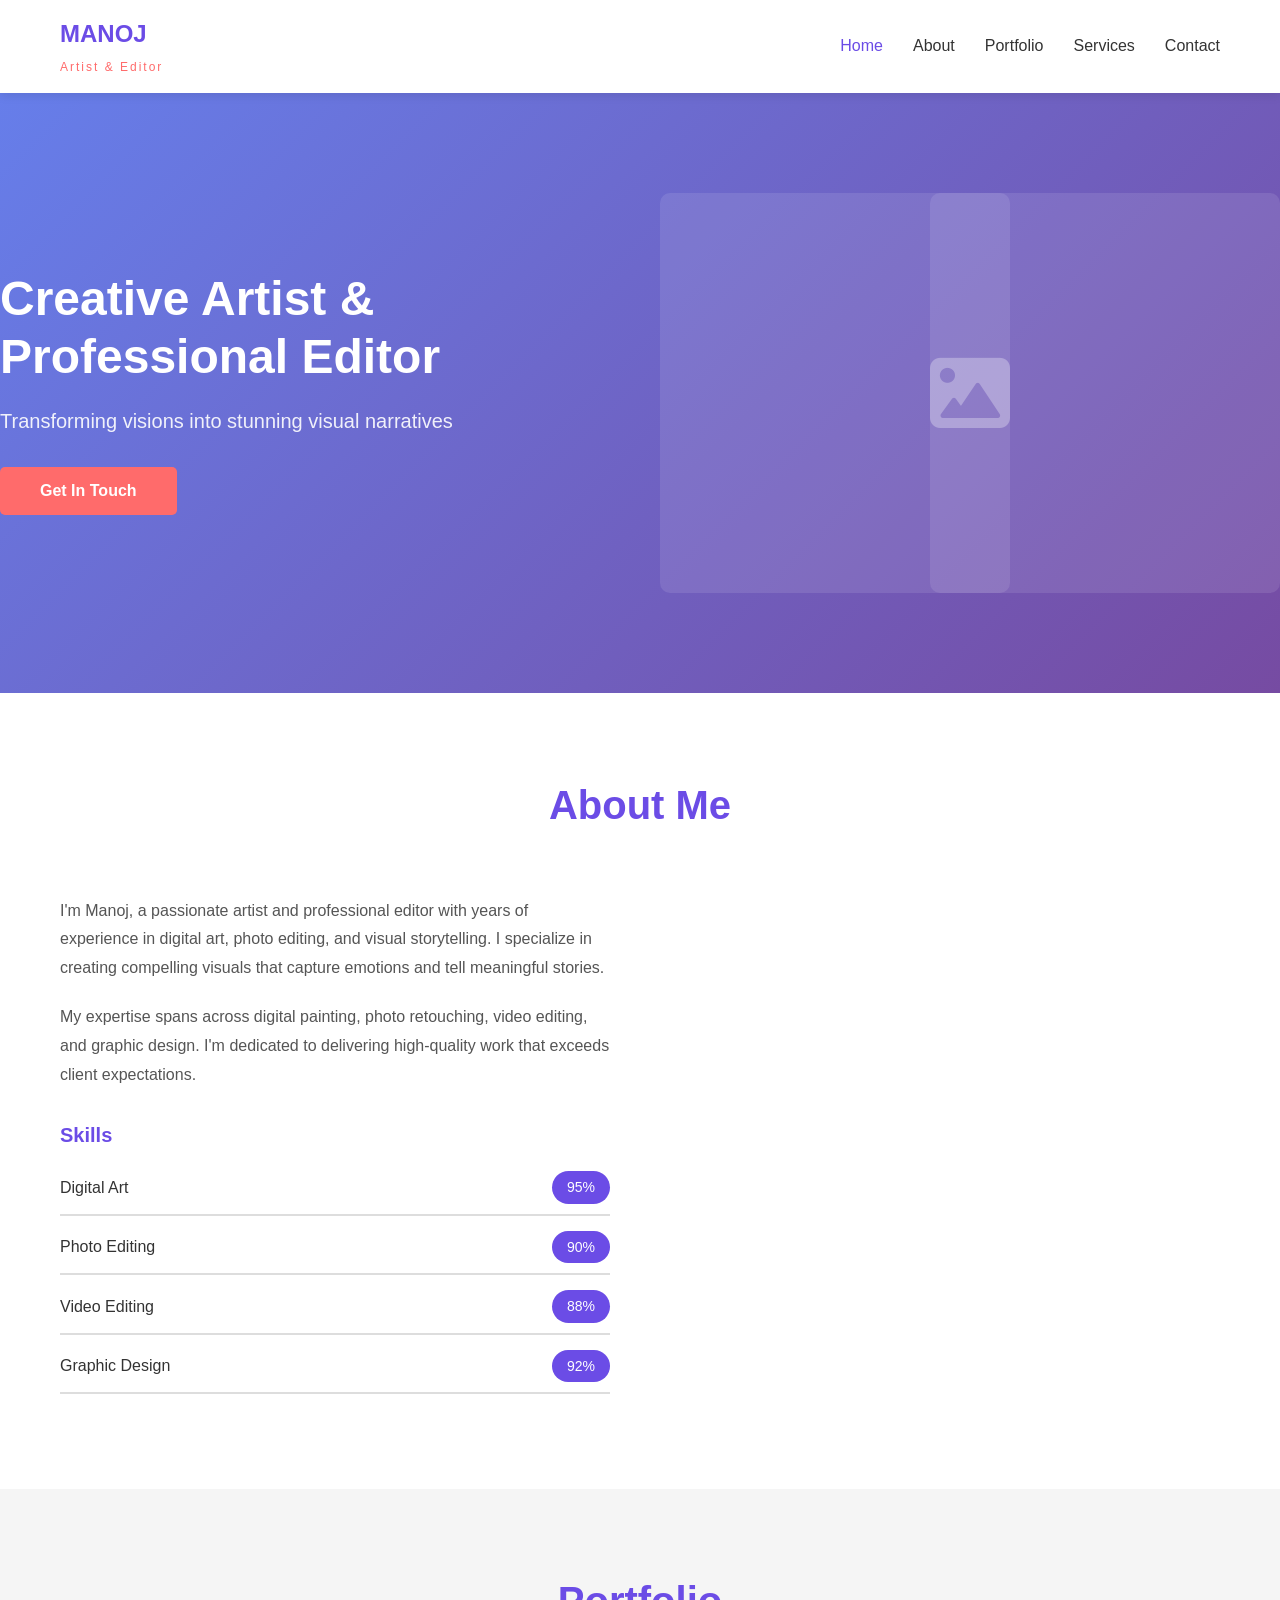
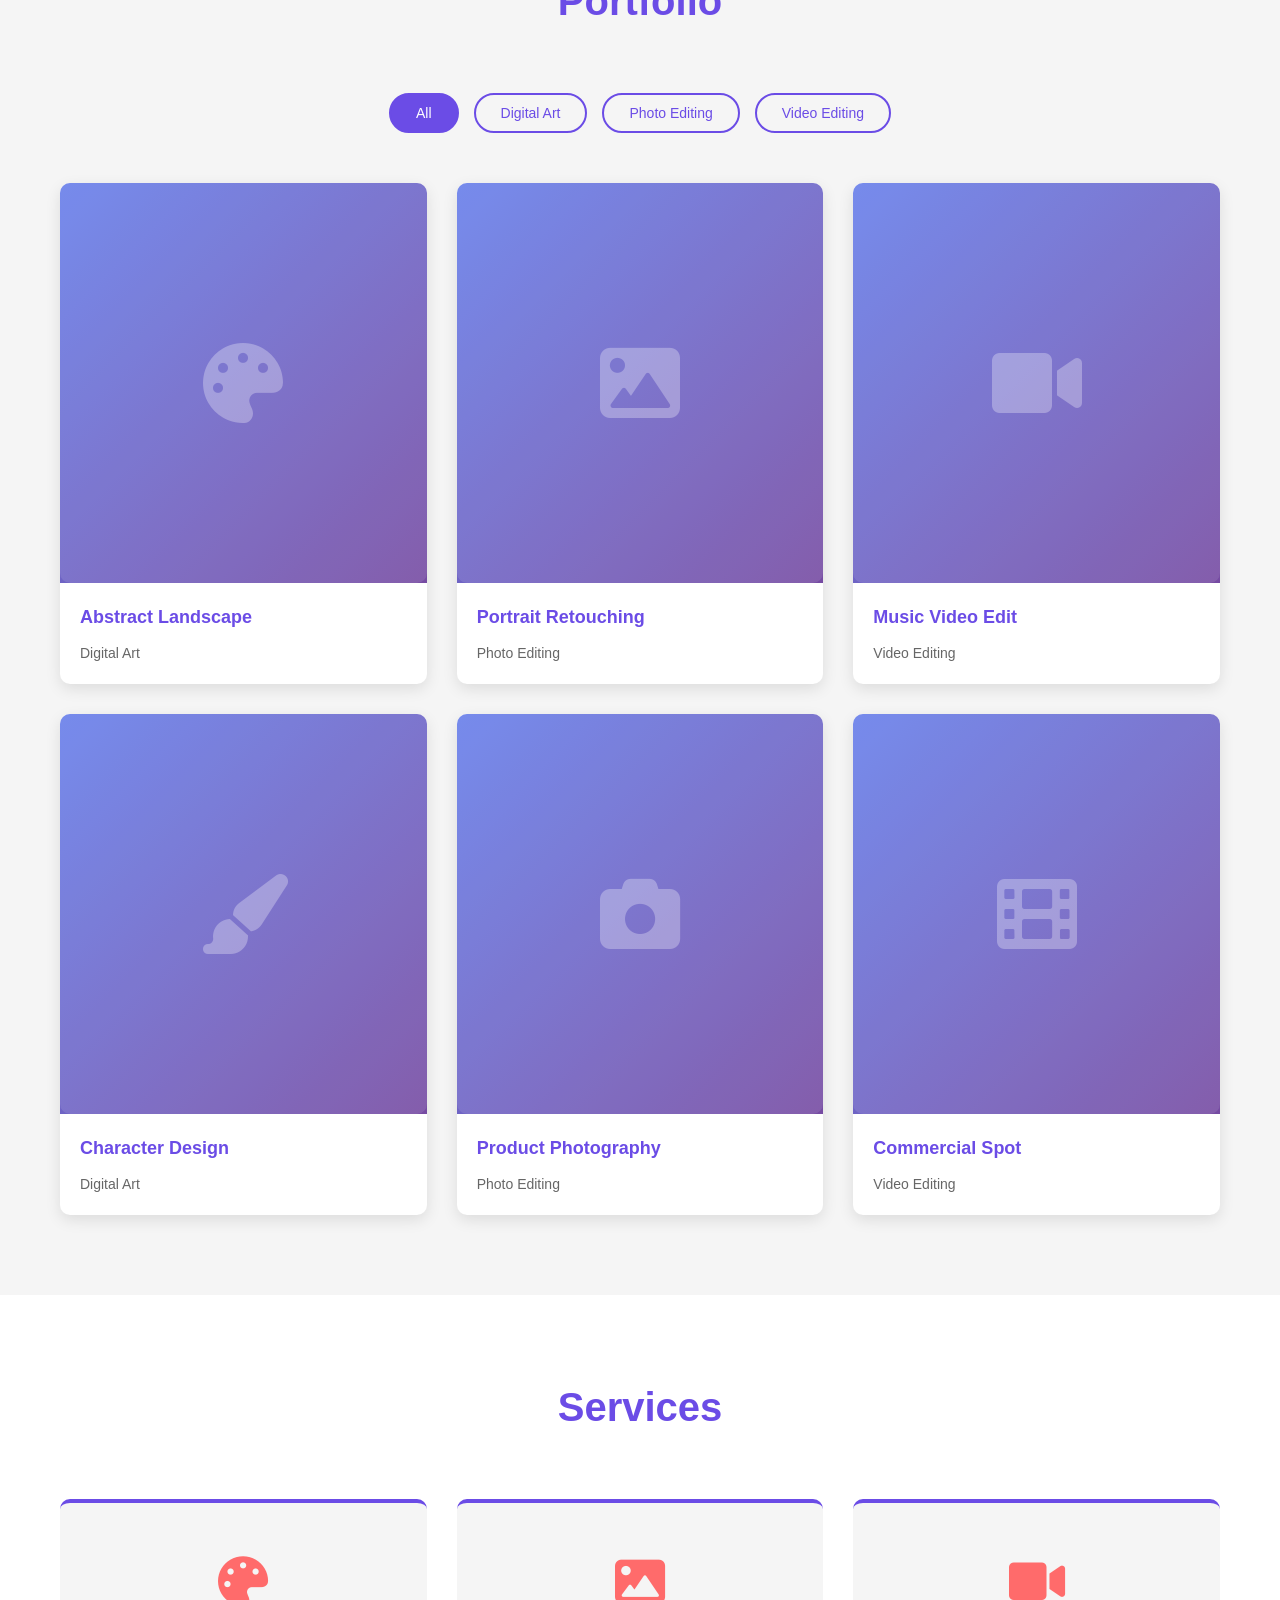
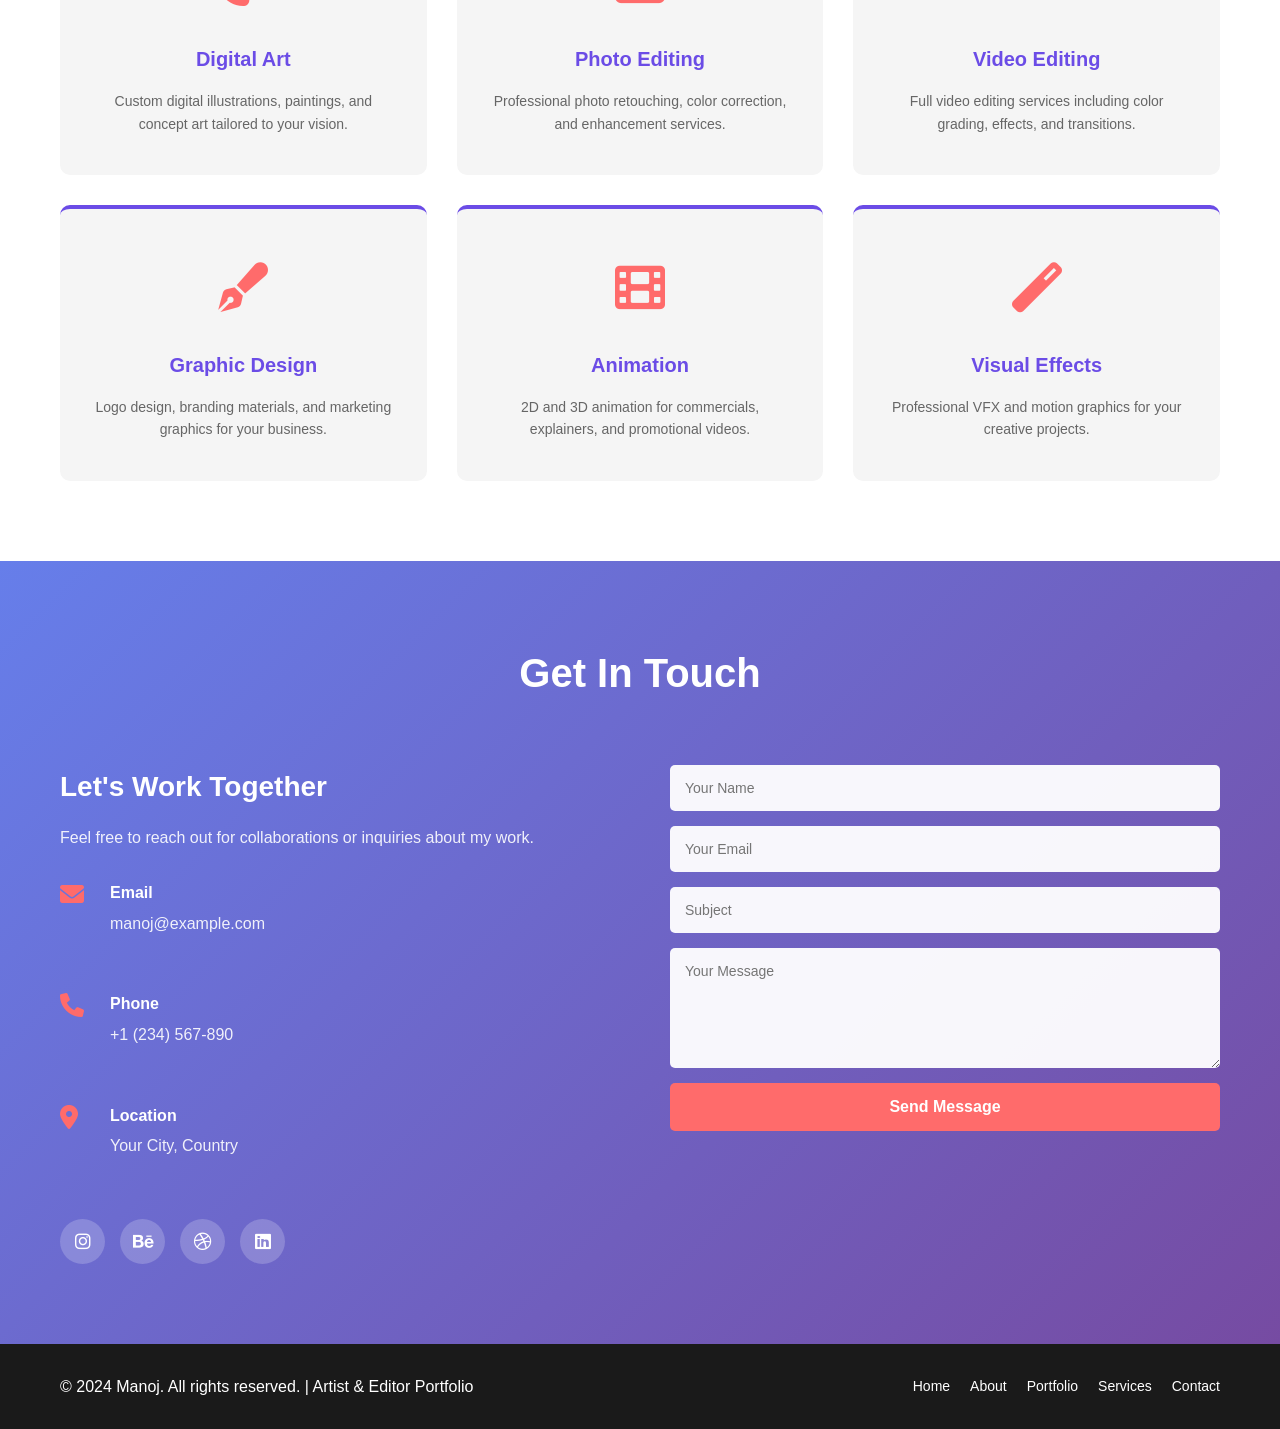
==== portfolio.html @ fc3b3f6b "Add Manoj's portfolio website (index page)" ====
<!DOCTYPE html>
<html lang="en">
<head>
    <meta charset="UTF-8">
    <meta name="viewport" content="width=device-width, initial-scale=1.0">
    <title>Manoj - Artist & Editor Portfolio</title>
    <link rel="stylesheet" href="portfolio-styles.css">
    <link rel="stylesheet" href="https://cdnjs.cloudflare.com/ajax/libs/font-awesome/6.0.0/css/all.min.css">
</head>
<body>
    <!-- Navigation -->
    <nav class="navbar">
        <div class="container">
            <div class="nav-brand">
                <h1>MANOJ</h1>
                <p>Artist & Editor</p>
            </div>
            <ul class="nav-menu">
                <li><a href="#home" class="nav-link active">Home</a></li>
                <li><a href="#about" class="nav-link">About</a></li>
                <li><a href="#portfolio" class="nav-link">Portfolio</a></li>
                <li><a href="#services" class="nav-link">Services</a></li>
                <li><a href="#contact" class="nav-link">Contact</a></li>
            </ul>
            <div class="hamburger">
                <span></span>
                <span></span>
                <span></span>
            </div>
        </div>
    </nav>

    <!-- Hero Section -->
    <section id="home" class="hero">
        <div class="hero-content">
            <h1 class="hero-title">Creative Artist & Professional Editor</h1>
            <p class="hero-subtitle">Transforming visions into stunning visual narratives</p>
            <button class="cta-button" id="ctaBtn">Get In Touch</button>
        </div>
        <div class="hero-image">
            <div class="placeholder-image">
                <i class="fas fa-image"></i>
            </div>
        </div>
    </section>

    <!-- About Section -->
    <section id="about" class="about">
        <div class="container">
            <h2 class="section-title">About Me</h2>
            <div class="about-content">
                <div class="about-text">
                    <p>
                        I'm Manoj, a passionate artist and professional editor with years of experience in digital art, 
                        photo editing, and visual storytelling. I specialize in creating compelling visuals that capture 
                        emotions and tell meaningful stories.
                    </p>
                    <p>
                        My expertise spans across digital painting, photo retouching, video editing, and graphic design. 
                        I'm dedicated to delivering high-quality work that exceeds client expectations.
                    </p>
                    <div class="skills">
                        <h3>Skills</h3>
                        <ul class="skills-list">
                            <li><span class="skill-name">Digital Art</span> <span class="skill-level">95%</span></li>
                            <li><span class="skill-name">Photo Editing</span> <span class="skill-level">90%</span></li>
                            <li><span class="skill-name">Video Editing</span> <span class="skill-level">88%</span></li>
                            <li><span class="skill-name">Graphic Design</span> <span class="skill-level">92%</span></li>
                        </ul>
                    </div>
                </div>
                <div class="about-image">
                    <div class="placeholder-image">
                        <i class="fas fa-user-circle"></i>
                    </div>
                </div>
            </div>
        </div>
    </section>

    <!-- Portfolio Section -->
    <section id="portfolio" class="portfolio">
        <div class="container">
            <h2 class="section-title">Portfolio</h2>
            <div class="portfolio-filter">
                <button class="filter-btn active" data-filter="all">All</button>
                <button class="filter-btn" data-filter="digital-art">Digital Art</button>
                <button class="filter-btn" data-filter="photo-editing">Photo Editing</button>
                <button class="filter-btn" data-filter="video">Video Editing</button>
            </div>
            <div class="portfolio-grid">
                <div class="portfolio-item" data-category="digital-art">
                    <div class="portfolio-image"><div class="placeholder-portfolio"><i class="fas fa-palette"></i></div></div>
                    <div class="portfolio-info"><h3>Abstract Landscape</h3><p>Digital Art</p></div>
                </div>
                <div class="portfolio-item" data-category="photo-editing">
                    <div class="portfolio-image"><div class="placeholder-portfolio"><i class="fas fa-image"></i></div></div>
                    <div class="portfolio-info"><h3>Portrait Retouching</h3><p>Photo Editing</p></div>
                </div>
                <div class="portfolio-item" data-category="video">
                    <div class="portfolio-image"><div class="placeholder-portfolio"><i class="fas fa-video"></i></div></div>
                    <div class="portfolio-info"><h3>Music Video Edit</h3><p>Video Editing</p></div>
                </div>
                <div class="portfolio-item" data-category="digital-art">
                    <div class="portfolio-image"><div class="placeholder-portfolio"><i class="fas fa-paintbrush"></i></div></div>
                    <div class="portfolio-info"><h3>Character Design</h3><p>Digital Art</p></div>
                </div>
                <div class="portfolio-item" data-category="photo-editing">
                    <div class="portfolio-image"><div class="placeholder-portfolio"><i class="fas fa-camera"></i></div></div>
                    <div class="portfolio-info"><h3>Product Photography</h3><p>Photo Editing</p></div>
                </div>
                <div class="portfolio-item" data-category="video">
                    <div class="portfolio-image"><div class="placeholder-portfolio"><i class="fas fa-film"></i></div></div>
                    <div class="portfolio-info"><h3>Commercial Spot</h3><p>Video Editing</p></div>
                </div>
            </div>
        </div>
    </section>

    <!-- Services Section -->
    <section id="services" class="services">
        <div class="container">
            <h2 class="section-title">Services</h2>
            <div class="services-grid">
                <div class="service-card">
                    <div class="service-icon"><i class="fas fa-palette"></i></div>
                    <h3>Digital Art</h3>
                    <p>Custom digital illustrations, paintings, and concept art tailored to your vision.</p>
                </div>
                <div class="service-card">
                    <div class="service-icon"><i class="fas fa-image"></i></div>
                    <h3>Photo Editing</h3>
                    <p>Professional photo retouching, color correction, and enhancement services.</p>
                </div>
                <div class="service-card">
                    <div class="service-icon"><i class="fas fa-video"></i></div>
                    <h3>Video Editing</h3>
                    <p>Full video editing services including color grading, effects, and transitions.</p>
                </div>
                <div class="service-card">
                    <div class="service-icon"><i class="fas fa-pen-fancy"></i></div>
                    <h3>Graphic Design</h3>
                    <p>Logo design, branding materials, and marketing graphics for your business.</p>
                </div>
                <div class="service-card">
                    <div class="service-icon"><i class="fas fa-film"></i></div>
                    <h3>Animation</h3>
                    <p>2D and 3D animation for commercials, explainers, and promotional videos.</p>
                </div>
                <div class="service-card">
                    <div class="service-icon"><i class="fas fa-magic"></i></div>
                    <h3>Visual Effects</h3>
                    <p>Professional VFX and motion graphics for your creative projects.</p>
                </div>
            </div>
        </div>
    </section>

    <!-- Contact Section -->
    <section id="contact" class="contact">
        <div class="container">
            <h2 class="section-title">Get In Touch</h2>
            <div class="contact-content">
                <div class="contact-info">
                    <h3>Let's Work Together</h3>
                    <p>Feel free to reach out for collaborations or inquiries about my work.</p>
                    <div class="contact-details">
                        <div class="contact-item">
                            <i class="fas fa-envelope"></i>
                            <div>
                                <h4>Email</h4>
                                <p><a href="mailto:manoj@example.com">manoj@example.com</a></p>
                            </div>
                        </div>
                        <div class="contact-item">
                            <i class="fas fa-phone"></i>
                            <div>
                                <h4>Phone</h4>
                                <p><a href="tel:+1234567890">+1 (234) 567-890</a></p>
                            </div>
                        </div>
                        <div class="contact-item">
                            <i class="fas fa-map-marker-alt"></i>
                            <div>
                                <h4>Location</h4>
                                <p>Your City, Country</p>
                            </div>
                        </div>
                    </div>
                    <div class="social-links">
                        <a href="#" class="social-icon" title="Instagram"><i class="fab fa-instagram"></i></a>
                        <a href="#" class="social-icon" title="Behance"><i class="fab fa-behance"></i></a>
                        <a href="#" class="social-icon" title="Dribbble"><i class="fab fa-dribbble"></i></a>
                        <a href="#" class="social-icon" title="LinkedIn"><i class="fab fa-linkedin"></i></a>
                    </div>
                </div>
                <form class="contact-form" id="contactForm">
                    <input type="text" id="name" placeholder="Your Name" required>
                    <input type="email" id="email" placeholder="Your Email" required>
                    <input type="text" id="subject" placeholder="Subject" required>
                    <textarea id="message" placeholder="Your Message" rows="5" required></textarea>
                    <button type="submit" class="submit-btn">Send Message</button>
                </form>
            </div>
        </div>
    </section>

    <!-- Footer -->
    <footer class="footer">
        <div class="container">
            <p>&copy; 2024 Manoj. All rights reserved. | Artist & Editor Portfolio</p>
            <div class="footer-links">
                <a href="#home">Home</a>
                <a href="#about">About</a>
                <a href="#portfolio">Portfolio</a>
                <a href="#services">Services</a>
                <a href="#contact">Contact</a>
            </div>
        </div>
    </footer>

    <script src="portfolio-script.js"></script>
</body>
</html>
---- portfolio-styles.css ----
* {
    margin: 0;
    padding: 0;
    box-sizing: border-box;
}

:root {
    --primary-color: #6B4CE6;
    --secondary-color: #FF6B6B;
    --dark-color: #1a1a1a;
    --light-color: #f5f5f5;
    --text-color: #333;
    --border-color: #ddd;
}

html {
    scroll-behavior: smooth;
}

body {
    font-family: 'Segoe UI', Tahoma, Geneva, Verdana, sans-serif;
    color: var(--text-color);
    line-height: 1.6;
    overflow-x: hidden;
}

.container {
    max-width: 1200px;
    margin: 0 auto;
    padding: 0 20px;
}

/* Navigation */
.navbar {
    background: white;
    box-shadow: 0 2px 10px rgba(0, 0, 0, 0.1);
    position: sticky;
    top: 0;
    z-index: 100;
}

.navbar .container {
    display: flex;
    justify-content: space-between;
    align-items: center;
    padding: 15px 20px;
}

.nav-brand h1 {
    font-size: 24px;
    color: var(--primary-color);
    margin-bottom: 5px;
}

.nav-brand p {
    font-size: 12px;
    color: var(--secondary-color);
    letter-spacing: 2px;
}

.nav-menu {
    display: flex;
    list-style: none;
    gap: 30px;
}

.nav-link {
    text-decoration: none;
    color: var(--text-color);
    font-weight: 500;
    transition: color 0.3s ease;
}

.nav-link:hover,
.nav-link.active {
    color: var(--primary-color);
}

.hamburger {
    display: none;
    flex-direction: column;
    cursor: pointer;
}

.hamburger span {
    width: 25px;
    height: 3px;
    background: var(--primary-color);
    margin: 5px 0;
    transition: 0.3s;
    border-radius: 2px;
}

/* Hero Section */
.hero {
    display: grid;
    grid-template-columns: 1fr 1fr;
    align-items: center;
    gap: 40px;
    padding: 100px 0;
    min-height: 600px;
    background: linear-gradient(135deg, #667eea 0%, #764ba2 100%);
    color: white;
}

.hero-title {
    font-size: 48px;
    margin-bottom: 20px;
    font-weight: 700;
    line-height: 1.2;
}

.hero-subtitle {
    font-size: 20px;
    margin-bottom: 30px;
    opacity: 0.9;
}

.cta-button {
    display: inline-block;
    padding: 15px 40px;
    background: var(--secondary-color);
    color: white;
    border: none;
    border-radius: 5px;
    font-size: 16px;
    font-weight: 600;
    cursor: pointer;
    transition: all 0.3s ease;
}

.cta-button:hover {
    transform: translateY(-3px);
    box-shadow: 0 10px 20px rgba(0, 0, 0, 0.2);
}

.cta-button:active {
    transform: translateY(-1px);
}

.hero-image,
.placeholder-image,
.placeholder-portfolio {
    display: flex;
    align-items: center;
    justify-content: center;
    background: rgba(255, 255, 255, 0.1);
    border-radius: 10px;
    min-height: 400px;
}

.placeholder-image i,
.placeholder-portfolio i {
    font-size: 80px;
    color: rgba(255, 255, 255, 0.3);
}

/* About Section */
.about {
    padding: 80px 0;
    background: white;
}

.section-title {
    text-align: center;
    font-size: 40px;
    margin-bottom: 60px;
    color: var(--primary-color);
    position: relative;
}

.section-title::after {
    content: '';\n    display: block;
    width: 100px;
    height: 4px;
    background: var(--secondary-color);
    margin: 15px auto 0;
    border-radius: 2px;
}

.about-content {
    display: grid;
    grid-template-columns: 1fr 1fr;
    gap: 60px;
    align-items: center;
}

.about-text p {
    font-size: 16px;
    margin-bottom: 20px;
    line-height: 1.8;
    color: #555;
}

.skills {
    margin-top: 30px;
}

.skills h3 {
    font-size: 20px;
    margin-bottom: 20px;
    color: var(--primary-color);
}

.skills-list {
    list-style: none;
}

.skills-list li {
    display: flex;
    justify-content: space-between;
    align-items: center;
    margin-bottom: 15px;
    padding-bottom: 10px;
    border-bottom: 2px solid var(--border-color);
}

.skill-name {
    font-weight: 500;
}

.skill-level {
    background: var(--primary-color);
    color: white;
    padding: 5px 15px;
    border-radius: 20px;
    font-size: 14px;
}

.about-image {
    min-height: 500px;
}

/* Portfolio Section */
.portfolio {
    padding: 80px 0;
    background: var(--light-color);
}

.portfolio-filter {
    text-align: center;
    margin-bottom: 50px;
    display: flex;
    justify-content: center;
    gap: 15px;
    flex-wrap: wrap;
}

.filter-btn {
    padding: 10px 25px;
    border: 2px solid var(--primary-color);
    background: transparent;
    color: var(--primary-color);
    border-radius: 25px;
    cursor: pointer;
    font-weight: 500;
    transition: all 0.3s ease;
    font-size: 14px;
}

.filter-btn.active,
.filter-btn:hover {
    background: var(--primary-color);
    color: white;
}

.portfolio-grid {
    display: grid;
    grid-template-columns: repeat(auto-fit, minmax(320px, 1fr));
    gap: 30px;
}

.portfolio-item {
    background: white;
    border-radius: 10px;
    overflow: hidden;
    box-shadow: 0 5px 15px rgba(0, 0, 0, 0.1);
    transition: all 0.3s ease;
    cursor: pointer;
}

.portfolio-item:hover {
    transform: translateY(-10px);
    box-shadow: 0 15px 30px rgba(0, 0, 0, 0.2);
}

.portfolio-image {
    min-height: 250px;
    background: linear-gradient(135deg, #667eea 0%, #764ba2 100%);
    overflow: hidden;
}

.placeholder-portfolio {
    height: 100%;
}

.portfolio-info {
    padding: 20px;
}

.portfolio-info h3 {
    font-size: 18px;
    margin-bottom: 10px;
    color: var(--primary-color);
}

.portfolio-info p {
    color: #666;
    font-size: 14px;
}

/* Services Section */
.services {
    padding: 80px 0;
    background: white;
}

.services-grid {
    display: grid;
    grid-template-columns: repeat(auto-fit, minmax(300px, 1fr));
    gap: 30px;
}

.service-card {
    padding: 40px 30px;
    background: var(--light-color);
    border-radius: 10px;
    text-align: center;
    transition: all 0.3s ease;
    border-top: 4px solid var(--primary-color);
}

.service-card:hover {
    transform: translateY(-10px);
    box-shadow: 0 10px 25px rgba(0, 0, 0, 0.1);
}

.service-icon {
    font-size: 50px;
    color: var(--secondary-color);
    margin-bottom: 20px;
}

.service-card h3 {
    font-size: 20px;
    margin-bottom: 15px;
    color: var(--primary-color);
}

.service-card p {
    color: #666;
    line-height: 1.6;
    font-size: 14px;
}

/* Contact Section */
.contact {
    padding: 80px 0;
    background: linear-gradient(135deg, #667eea 0%, #764ba2 100%);
    color: white;
}

.contact .section-title {
    color: white;
}

.contact .section-title::after {
    background: var(--secondary-color);
}

.contact-content {
    display: grid;
    grid-template-columns: 1fr 1fr;
    gap: 60px;
    align-items: start;
}

.contact-info h3 {
    font-size: 28px;
    margin-bottom: 15px;
}

.contact-info p {
    margin-bottom: 30px;
    opacity: 0.9;
}

.contact-details {
    margin-bottom: 30px;
}

.contact-item {
    display: flex;
    gap: 20px;
    margin-bottom: 25px;
    align-items: flex-start;
}

.contact-item i {
    font-size: 24px;
    min-width: 30px;
    color: var(--secondary-color);
    margin-top: 2px;
}

.contact-item h4 {
    font-size: 16px;
    margin-bottom: 5px;
}

.contact-item a {
    color: white;
    text-decoration: none;
    transition: color 0.3s ease;
}

.contact-item a:hover {
    color: var(--secondary-color);
}

.social-links {
    display: flex;
    gap: 15px;
}

.social-icon {
    display: inline-flex;
    align-items: center;
    justify-content: center;
    width: 45px;
    height: 45px;
    background: rgba(255, 255, 255, 0.2);
    color: white;
    border-radius: 50%;
    transition: all 0.3s ease;
    text-decoration: none;
    font-size: 18px;
}

.social-icon:hover {
    background: var(--secondary-color);
    transform: translateY(-5px);
}

.contact-form {
    display: flex;
    flex-direction: column;
    gap: 15px;
}

.contact-form input,
.contact-form textarea {
    padding: 15px;
    border: none;
    border-radius: 5px;
    font-family: inherit;
    font-size: 14px;
    background: rgba(255, 255, 255, 0.95);\n}\n\n.contact-form input:focus,
.contact-form textarea:focus {
    outline: none;
    background: white;
    box-shadow: 0 0 0 2px var(--secondary-color);
}

.contact-form textarea {
    resize: vertical;
    min-height: 120px;
}

.submit-btn {
    padding: 15px;
    background: var(--secondary-color);
    color: white;
    border: none;
    border-radius: 5px;
    font-size: 16px;
    font-weight: 600;
    cursor: pointer;
    transition: all 0.3s ease;
}

.submit-btn:hover {
    transform: translateY(-3px);
    box-shadow: 0 10px 20px rgba(0, 0, 0, 0.2);
}

.submit-btn:active {
    transform: translateY(-1px);
}

/* Footer */
.footer {
    background: var(--dark-color);
    color: white;
    padding: 30px 0;
    text-align: center;
}

.footer .container {
    display: flex;
    justify-content: space-between;
    align-items: center;
    flex-wrap: wrap;
    gap: 20px;
}

.footer-links {
    display: flex;
    gap: 20px;
    justify-content: center;
    flex-wrap: wrap;
}

.footer-links a {
    color: white;
    text-decoration: none;
    transition: color 0.3s ease;
    font-size: 14px;
}

.footer-links a:hover {
    color: var(--secondary-color);
}

/* Responsive Design */
@media (max-width: 768px) {
    .hamburger {
        display: flex;
    }

    .nav-menu {
        display: none;
        position: absolute;
        top: 100%;
        left: 0;
        right: 0;
        flex-direction: column;
        background: white;
        padding: 20px;
        box-shadow: 0 5px 10px rgba(0, 0, 0, 0.1);
    }

    .nav-menu.active {
        display: flex;
    }

    .nav-menu li {
        margin: 10px 0;
    }

    .hero {
        grid-template-columns: 1fr;
        padding: 60px 0;
        text-align: center;
    }

    .hero-title {
        font-size: 32px;
    }

    .hero-subtitle {
        font-size: 16px;
    }

    .hero-image {
        min-height: 300px;
    }

    .about-content,
    .contact-content {
        grid-template-columns: 1fr;
    }

    .portfolio-grid {
        grid-template-columns: 1fr;
    }

    .services-grid {
        grid-template-columns: 1fr;
    }

    .footer .container {
        flex-direction: column;
        text-align: center;
    }

    .section-title {
        font-size: 28px;
        margin-bottom: 40px;
    }

    .services-grid {
        grid-template-columns: repeat(auto-fit, minmax(250px, 1fr));
    }
}

@media (max-width: 480px) {
    .hero-title {
        font-size: 24px;
    }

    .hero-subtitle {
        font-size: 14px;
    }

    .cta-button {
        padding: 12px 30px;
        font-size: 14px;
    }

    .portfolio-filter {
        gap: 8px;
    }

    .filter-btn {
        padding: 8px 15px;
        font-size: 13px;
    }

    .section-title {
        font-size: 24px;
    }

    .contact-form input,
    .contact-form textarea {
        padding: 12px;
        font-size: 13px;
    }

    .services-grid {
        grid-template-columns: 1fr;
    }

    .nav-brand h1 {
        font-size: 20px;
    }

    .about-text p {
        font-size: 14px;
    }
}
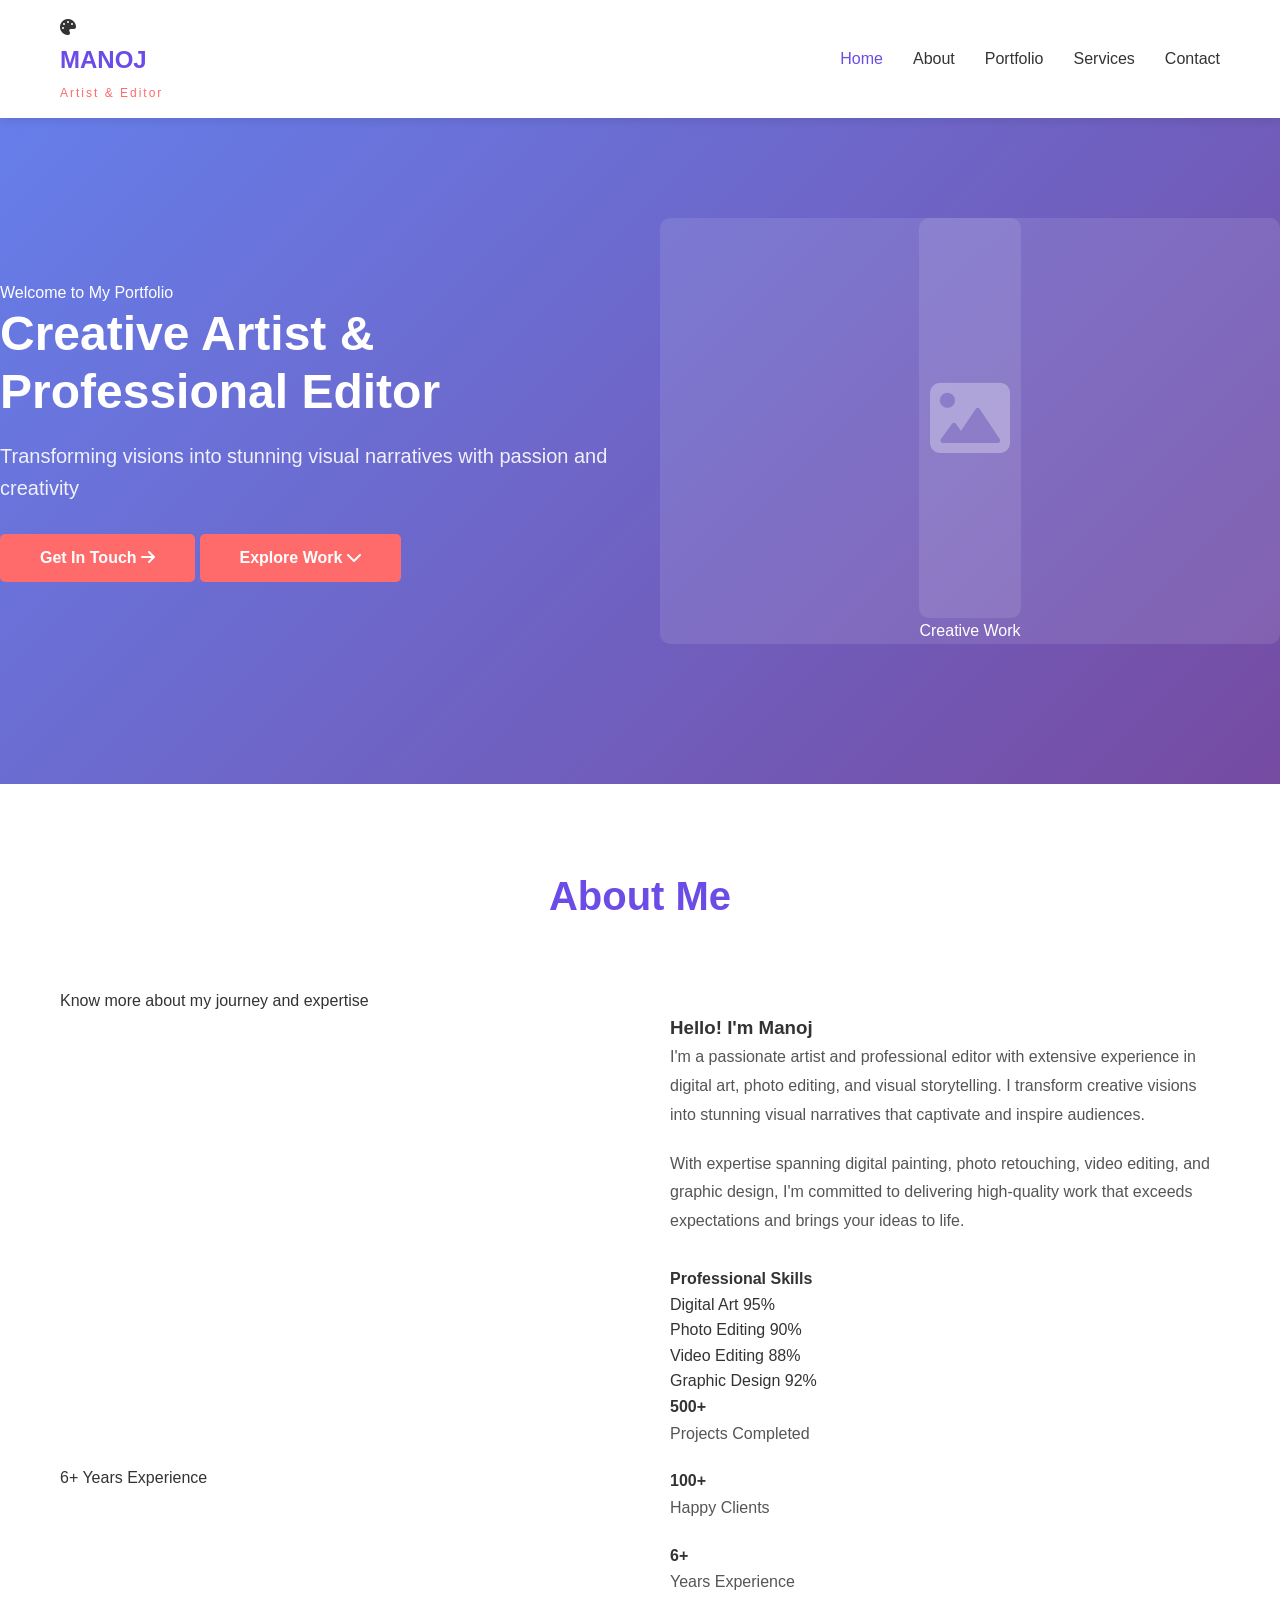
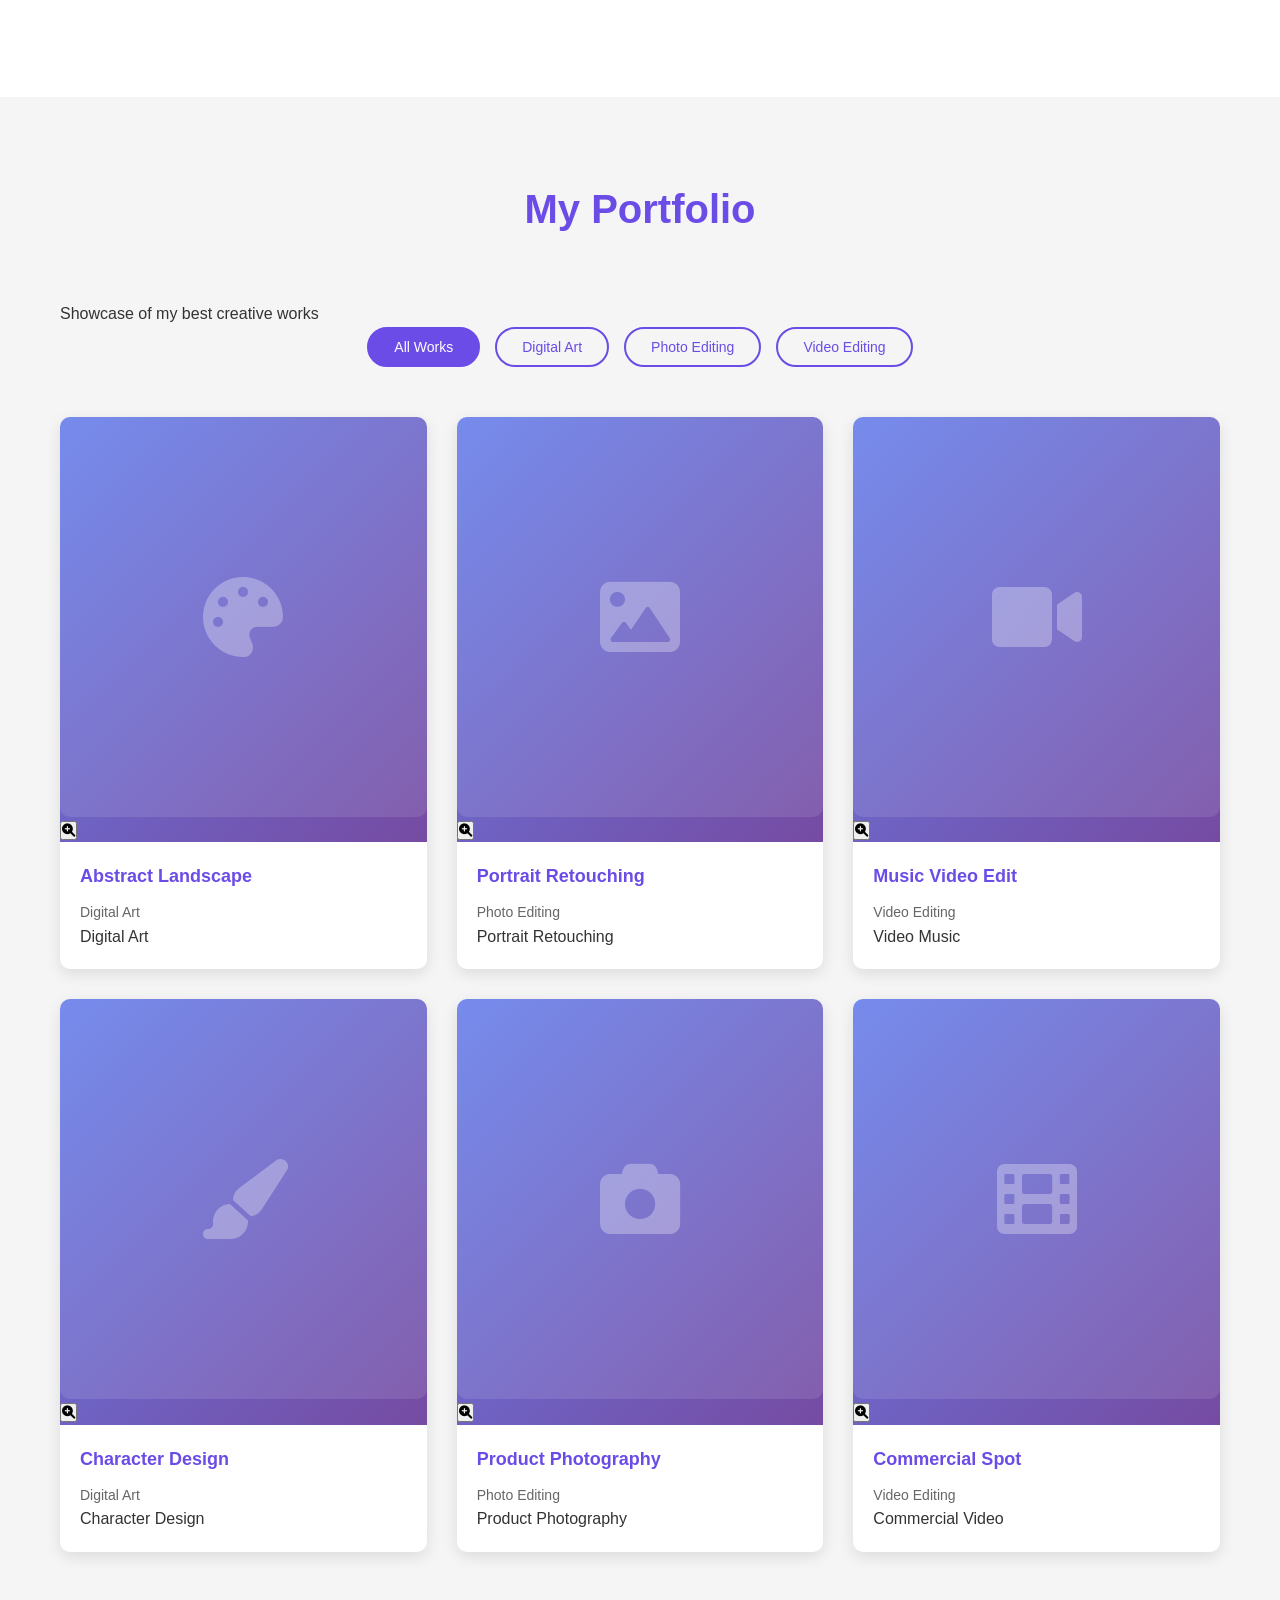
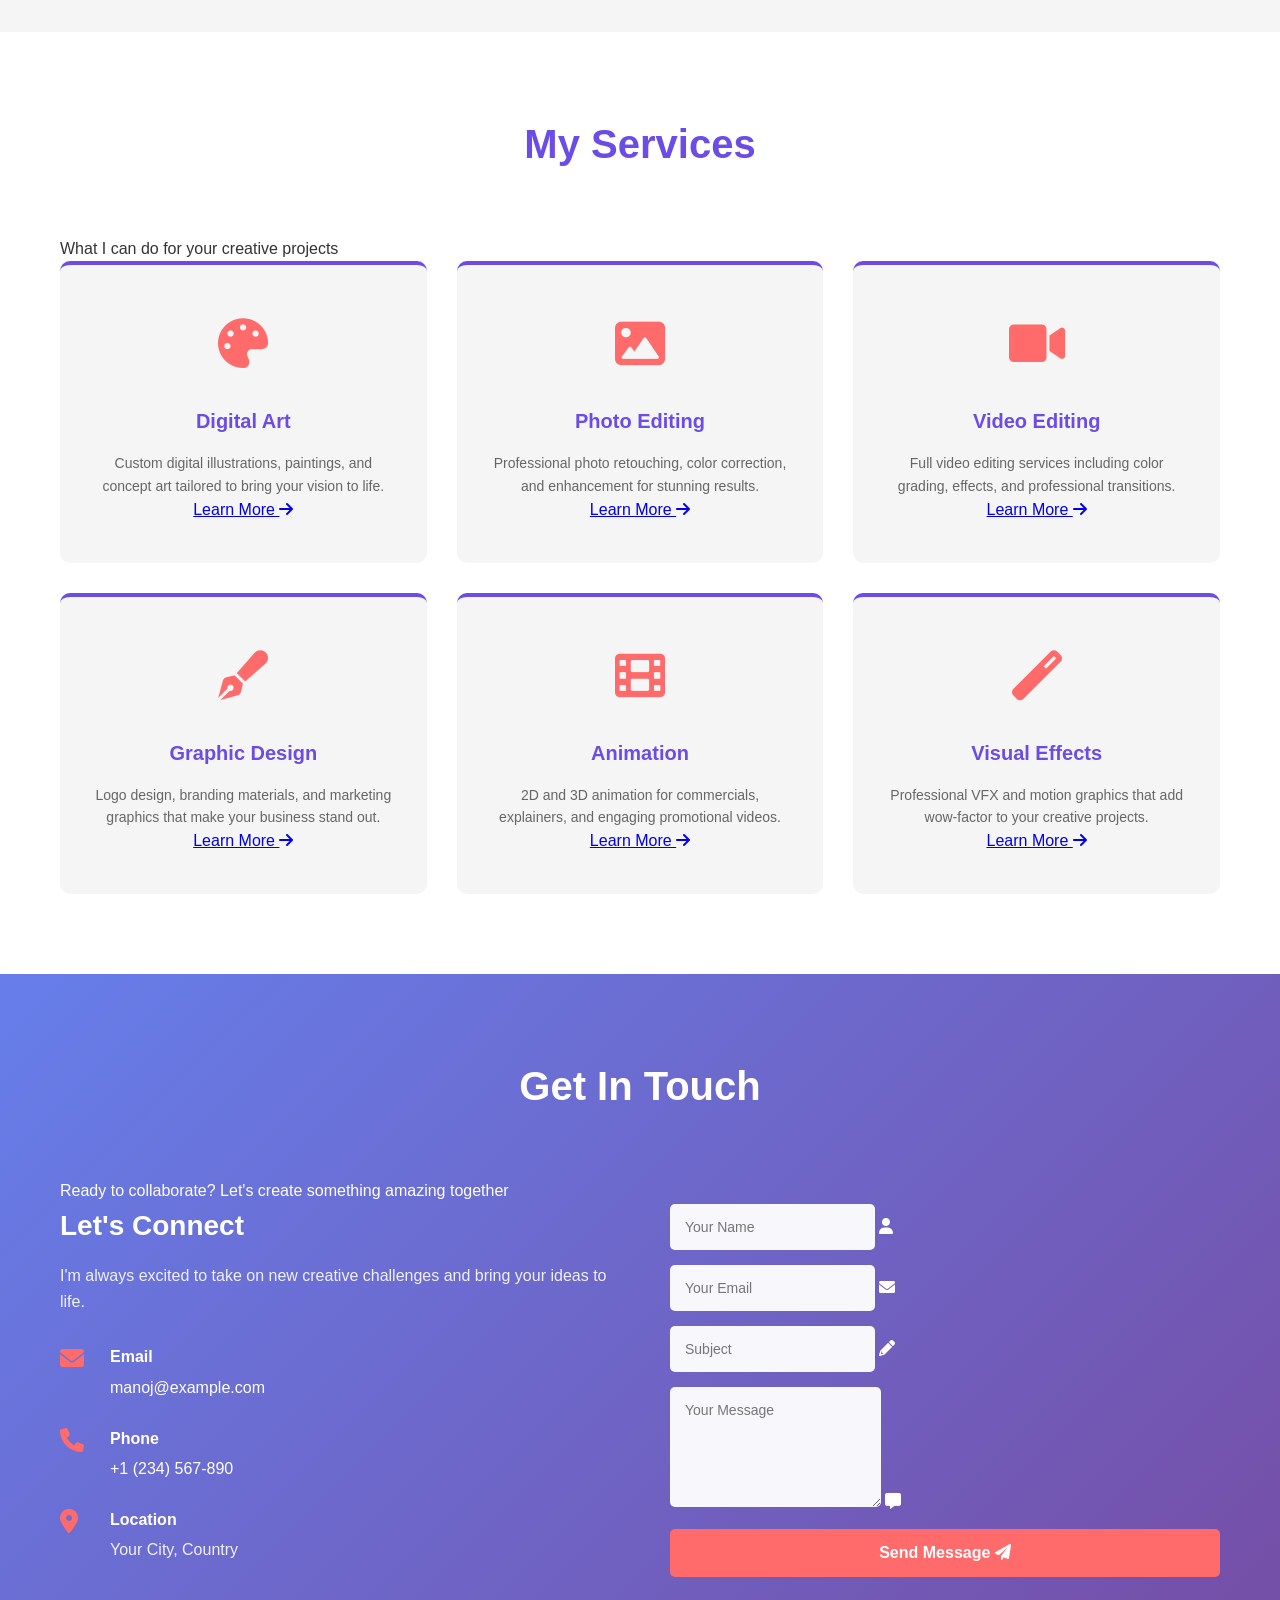
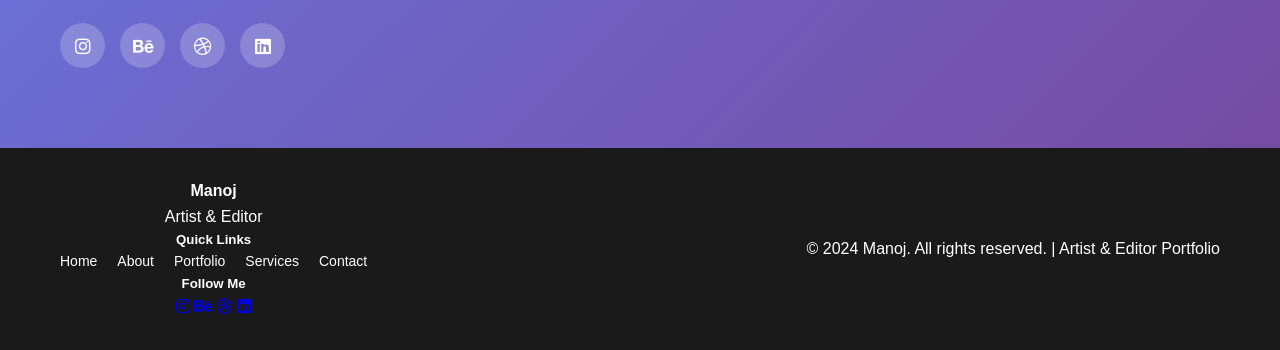
==== commit b88461db: "Update portfolio.html with enhanced UI design" ====
--- a/portfolio.html
+++ b/portfolio.html
@@ -6,14 +6,20 @@
     <title>Manoj - Artist & Editor Portfolio</title>
     <link rel="stylesheet" href="portfolio-styles.css">
     <link rel="stylesheet" href="https://cdnjs.cloudflare.com/ajax/libs/font-awesome/6.0.0/css/all.min.css">
+    <link href="https://fonts.googleapis.com/css2?family=Poppins:wght@300;400;500;600;700&family=Playfair+Display:wght@700&display=swap" rel="stylesheet">
 </head>
 <body>
     <!-- Navigation -->
     <nav class="navbar">
         <div class="container">
             <div class="nav-brand">
-                <h1>MANOJ</h1>
-                <p>Artist & Editor</p>
+                <div class="brand-icon">
+                    <i class="fas fa-palette"></i>
+                </div>
+                <div class="brand-text">
+                    <h1>MANOJ</h1>
+                    <p>Artist & Editor</p>
+                </div>
             </div>
             <ul class="nav-menu">
                 <li><a href="#home" class="nav-link active">Home</a></li>
@@ -33,45 +39,114 @@
     <!-- Hero Section -->
     <section id="home" class="hero">
         <div class="hero-content">
-            <h1 class="hero-title">Creative Artist & Professional Editor</h1>
-            <p class="hero-subtitle">Transforming visions into stunning visual narratives</p>
-            <button class="cta-button" id="ctaBtn">Get In Touch</button>
+            <span class="hero-badge">Welcome to My Portfolio</span>
+            <h1 class="hero-title">Creative <span class="gradient-text">Artist</span> & Professional <span class="gradient-text">Editor</span></h1>
+            <p class="hero-subtitle">Transforming visions into stunning visual narratives with passion and creativity</p>
+            <div class="hero-buttons">
+                <button class="cta-button btn-primary" id="ctaBtn">
+                    <span>Get In Touch</span>
+                    <i class="fas fa-arrow-right"></i>
+                </button>
+                <button class="cta-button btn-secondary" id="scrollBtn">
+                    <span>Explore Work</span>
+                    <i class="fas fa-chevron-down"></i>
+                </button>
+            </div>
         </div>
         <div class="hero-image">
-            <div class="placeholder-image">
-                <i class="fas fa-image"></i>
-            </div>
-        </div>
+            <div class="floating-card">
+                <div class="placeholder-image">
+                    <i class="fas fa-image"></i>
+                </div>
+                <div class="floating-badge">Creative Work</div>
+            </div>
+        </div>
+        <div class="hero-decoration"></div>
     </section>
 
     <!-- About Section -->
     <section id="about" class="about">
         <div class="container">
-            <h2 class="section-title">About Me</h2>
+            <div class="section-header">
+                <h2 class="section-title">About Me</h2>
+                <p class="section-subtitle">Know more about my journey and expertise</p>
+            </div>
             <div class="about-content">
+                <div class="about-image">
+                    <div class="image-wrapper">
+                        <div class="placeholder-image">
+                            <i class="fas fa-user-circle"></i>
+                        </div>
+                        <div class="image-badge">6+ Years Experience</div>
+                    </div>
+                </div>
                 <div class="about-text">
+                    <h3>Hello! I'm Manoj</h3>
                     <p>
-                        I'm Manoj, a passionate artist and professional editor with years of experience in digital art, 
-                        photo editing, and visual storytelling. I specialize in creating compelling visuals that capture 
-                        emotions and tell meaningful stories.
+                        I'm a passionate artist and professional editor with extensive experience in digital art, 
+                        photo editing, and visual storytelling. I transform creative visions into stunning visual 
+                        narratives that captivate and inspire audiences.
                     </p>
                     <p>
-                        My expertise spans across digital painting, photo retouching, video editing, and graphic design. 
-                        I'm dedicated to delivering high-quality work that exceeds client expectations.
+                        With expertise spanning digital painting, photo retouching, video editing, and graphic design, 
+                        I'm committed to delivering high-quality work that exceeds expectations and brings your ideas to life.
                     </p>
+                    
                     <div class="skills">
-                        <h3>Skills</h3>
-                        <ul class="skills-list">
-                            <li><span class="skill-name">Digital Art</span> <span class="skill-level">95%</span></li>
-                            <li><span class="skill-name">Photo Editing</span> <span class="skill-level">90%</span></li>
-                            <li><span class="skill-name">Video Editing</span> <span class="skill-level">88%</span></li>
-                            <li><span class="skill-name">Graphic Design</span> <span class="skill-level">92%</span></li>
-                        </ul>
-                    </div>
-                </div>
-                <div class="about-image">
-                    <div class="placeholder-image">
-                        <i class="fas fa-user-circle"></i>
+                        <h4>Professional Skills</h4>
+                        <div class="skills-list">
+                            <div class="skill-item">
+                                <div class="skill-header">
+                                    <span class="skill-name">Digital Art</span>
+                                    <span class="skill-percent">95%</span>
+                                </div>
+                                <div class="skill-bar">
+                                    <div class="skill-progress" style="width: 95%"></div>
+                                </div>
+                            </div>
+                            <div class="skill-item">
+                                <div class="skill-header">
+                                    <span class="skill-name">Photo Editing</span>
+                                    <span class="skill-percent">90%</span>
+                                </div>
+                                <div class="skill-bar">
+                                    <div class="skill-progress" style="width: 90%"></div>
+                                </div>
+                            </div>
+                            <div class="skill-item">
+                                <div class="skill-header">
+                                    <span class="skill-name">Video Editing</span>
+                                    <span class="skill-percent">88%</span>
+                                </div>
+                                <div class="skill-bar">
+                                    <div class="skill-progress" style="width: 88%"></div>
+                                </div>
+                            </div>
+                            <div class="skill-item">
+                                <div class="skill-header">
+                                    <span class="skill-name">Graphic Design</span>
+                                    <span class="skill-percent">92%</span>
+                                </div>
+                                <div class="skill-bar">
+                                    <div class="skill-progress" style="width: 92%"></div>
+                                </div>
+                            </div>
+                        </div>
+                    </div>
+
+                    <div class="stats">
+                        <div class="stat-item">
+                            <h4>500+</h4>
+                            <p>Projects Completed</p>
+                        </div>
+                        <div class="stat-item">
+                            <h4>100+</h4>
+                            <p>Happy Clients</p>
+                        </div>
+                        <div class="stat-item">
+                            <h4>6+</h4>
+                            <p>Years Experience</p>
+                        </div>
                     </div>
                 </div>
             </div>
@@ -81,37 +156,131 @@
     <!-- Portfolio Section -->
     <section id="portfolio" class="portfolio">
         <div class="container">
-            <h2 class="section-title">Portfolio</h2>
+            <div class="section-header">
+                <h2 class="section-title">My Portfolio</h2>
+                <p class="section-subtitle">Showcase of my best creative works</p>
+            </div>
+            
             <div class="portfolio-filter">
-                <button class="filter-btn active" data-filter="all">All</button>
+                <button class="filter-btn active" data-filter="all">All Works</button>
                 <button class="filter-btn" data-filter="digital-art">Digital Art</button>
                 <button class="filter-btn" data-filter="photo-editing">Photo Editing</button>
                 <button class="filter-btn" data-filter="video">Video Editing</button>
             </div>
+
             <div class="portfolio-grid">
                 <div class="portfolio-item" data-category="digital-art">
-                    <div class="portfolio-image"><div class="placeholder-portfolio"><i class="fas fa-palette"></i></div></div>
-                    <div class="portfolio-info"><h3>Abstract Landscape</h3><p>Digital Art</p></div>
-                </div>
+                    <div class="portfolio-image">
+                        <div class="placeholder-portfolio">
+                            <i class="fas fa-palette"></i>
+                        </div>
+                        <div class="portfolio-overlay">
+                            <button class="view-btn"><i class="fas fa-search-plus"></i></button>
+                        </div>
+                    </div>
+                    <div class="portfolio-info">
+                        <h3>Abstract Landscape</h3>
+                        <p>Digital Art</p>
+                        <div class="portfolio-tags">
+                            <span>Digital</span>
+                            <span>Art</span>
+                        </div>
+                    </div>
+                </div>
+
                 <div class="portfolio-item" data-category="photo-editing">
-                    <div class="portfolio-image"><div class="placeholder-portfolio"><i class="fas fa-image"></i></div></div>
-                    <div class="portfolio-info"><h3>Portrait Retouching</h3><p>Photo Editing</p></div>
-                </div>
+                    <div class="portfolio-image">
+                        <div class="placeholder-portfolio">
+                            <i class="fas fa-image"></i>
+                        </div>
+                        <div class="portfolio-overlay">
+                            <button class="view-btn"><i class="fas fa-search-plus"></i></button>
+                        </div>
+                    </div>
+                    <div class="portfolio-info">
+                        <h3>Portrait Retouching</h3>
+                        <p>Photo Editing</p>
+                        <div class="portfolio-tags">
+                            <span>Portrait</span>
+                            <span>Retouching</span>
+                        </div>
+                    </div>
+                </div>
+
                 <div class="portfolio-item" data-category="video">
-                    <div class="portfolio-image"><div class="placeholder-portfolio"><i class="fas fa-video"></i></div></div>
-                    <div class="portfolio-info"><h3>Music Video Edit</h3><p>Video Editing</p></div>
-                </div>
+                    <div class="portfolio-image">
+                        <div class="placeholder-portfolio">
+                            <i class="fas fa-video"></i>
+                        </div>
+                        <div class="portfolio-overlay">
+                            <button class="view-btn"><i class="fas fa-search-plus"></i></button>
+                        </div>
+                    </div>
+                    <div class="portfolio-info">
+                        <h3>Music Video Edit</h3>
+                        <p>Video Editing</p>
+                        <div class="portfolio-tags">
+                            <span>Video</span>
+                            <span>Music</span>
+                        </div>
+                    </div>
+                </div>
+
                 <div class="portfolio-item" data-category="digital-art">
-                    <div class="portfolio-image"><div class="placeholder-portfolio"><i class="fas fa-paintbrush"></i></div></div>
-                    <div class="portfolio-info"><h3>Character Design</h3><p>Digital Art</p></div>
-                </div>
+                    <div class="portfolio-image">
+                        <div class="placeholder-portfolio">
+                            <i class="fas fa-paintbrush"></i>
+                        </div>
+                        <div class="portfolio-overlay">
+                            <button class="view-btn"><i class="fas fa-search-plus"></i></button>
+                        </div>
+                    </div>
+                    <div class="portfolio-info">
+                        <h3>Character Design</h3>
+                        <p>Digital Art</p>
+                        <div class="portfolio-tags">
+                            <span>Character</span>
+                            <span>Design</span>
+                        </div>
+                    </div>
+                </div>
+
                 <div class="portfolio-item" data-category="photo-editing">
-                    <div class="portfolio-image"><div class="placeholder-portfolio"><i class="fas fa-camera"></i></div></div>
-                    <div class="portfolio-info"><h3>Product Photography</h3><p>Photo Editing</p></div>
-                </div>
+                    <div class="portfolio-image">
+                        <div class="placeholder-portfolio">
+                            <i class="fas fa-camera"></i>
+                        </div>
+                        <div class="portfolio-overlay">
+                            <button class="view-btn"><i class="fas fa-search-plus"></i></button>
+                        </div>
+                    </div>
+                    <div class="portfolio-info">
+                        <h3>Product Photography</h3>
+                        <p>Photo Editing</p>
+                        <div class="portfolio-tags">
+                            <span>Product</span>
+                            <span>Photography</span>
+                        </div>
+                    </div>
+                </div>
+
                 <div class="portfolio-item" data-category="video">
-                    <div class="portfolio-image"><div class="placeholder-portfolio"><i class="fas fa-film"></i></div></div>
-                    <div class="portfolio-info"><h3>Commercial Spot</h3><p>Video Editing</p></div>
+                    <div class="portfolio-image">
+                        <div class="placeholder-portfolio">
+                            <i class="fas fa-film"></i>
+                        </div>
+                        <div class="portfolio-overlay">
+                            <button class="view-btn"><i class="fas fa-search-plus"></i></button>
+                        </div>
+                    </div>
+                    <div class="portfolio-info">
+                        <h3>Commercial Spot</h3>
+                        <p>Video Editing</p>
+                        <div class="portfolio-tags">
+                            <span>Commercial</span>
+                            <span>Video</span>
+                        </div>
+                    </div>
                 </div>
             </div>
         </div>
@@ -120,37 +289,76 @@
     <!-- Services Section -->
     <section id="services" class="services">
         <div class="container">
-            <h2 class="section-title">Services</h2>
+            <div class="section-header">
+                <h2 class="section-title">My Services</h2>
+                <p class="section-subtitle">What I can do for your creative projects</p>
+            </div>
+
             <div class="services-grid">
                 <div class="service-card">
-                    <div class="service-icon"><i class="fas fa-palette"></i></div>
+                    <div class="service-icon-wrapper">
+                        <div class="service-icon">
+                            <i class="fas fa-palette"></i>
+                        </div>
+                    </div>
                     <h3>Digital Art</h3>
-                    <p>Custom digital illustrations, paintings, and concept art tailored to your vision.</p>
-                </div>
-                <div class="service-card">
-                    <div class="service-icon"><i class="fas fa-image"></i></div>
+                    <p>Custom digital illustrations, paintings, and concept art tailored to bring your vision to life.</p>
+                    <a href="#contact" class="service-link">Learn More <i class="fas fa-arrow-right"></i></a>
+                </div>
+
+                <div class="service-card">
+                    <div class="service-icon-wrapper">
+                        <div class="service-icon">
+                            <i class="fas fa-image"></i>
+                        </div>
+                    </div>
                     <h3>Photo Editing</h3>
-                    <p>Professional photo retouching, color correction, and enhancement services.</p>
-                </div>
-                <div class="service-card">
-                    <div class="service-icon"><i class="fas fa-video"></i></div>
+                    <p>Professional photo retouching, color correction, and enhancement for stunning results.</p>
+                    <a href="#contact" class="service-link">Learn More <i class="fas fa-arrow-right"></i></a>
+                </div>
+
+                <div class="service-card">
+                    <div class="service-icon-wrapper">
+                        <div class="service-icon">
+                            <i class="fas fa-video"></i>
+                        </div>
+                    </div>
                     <h3>Video Editing</h3>
-                    <p>Full video editing services including color grading, effects, and transitions.</p>
-                </div>
-                <div class="service-card">
-                    <div class="service-icon"><i class="fas fa-pen-fancy"></i></div>
+                    <p>Full video editing services including color grading, effects, and professional transitions.</p>
+                    <a href="#contact" class="service-link">Learn More <i class="fas fa-arrow-right"></i></a>
+                </div>
+
+                <div class="service-card">
+                    <div class="service-icon-wrapper">
+                        <div class="service-icon">
+                            <i class="fas fa-pen-fancy"></i>
+                        </div>
+                    </div>
                     <h3>Graphic Design</h3>
-                    <p>Logo design, branding materials, and marketing graphics for your business.</p>
-                </div>
-                <div class="service-card">
-                    <div class="service-icon"><i class="fas fa-film"></i></div>
+                    <p>Logo design, branding materials, and marketing graphics that make your business stand out.</p>
+                    <a href="#contact" class="service-link">Learn More <i class="fas fa-arrow-right"></i></a>
+                </div>
+
+                <div class="service-card">
+                    <div class="service-icon-wrapper">
+                        <div class="service-icon">
+                            <i class="fas fa-film"></i>
+                        </div>
+                    </div>
                     <h3>Animation</h3>
-                    <p>2D and 3D animation for commercials, explainers, and promotional videos.</p>
-                </div>
-                <div class="service-card">
-                    <div class="service-icon"><i class="fas fa-magic"></i></div>
+                    <p>2D and 3D animation for commercials, explainers, and engaging promotional videos.</p>
+                    <a href="#contact" class="service-link">Learn More <i class="fas fa-arrow-right"></i></a>
+                </div>
+
+                <div class="service-card">
+                    <div class="service-icon-wrapper">
+                        <div class="service-icon">
+                            <i class="fas fa-magic"></i>
+                        </div>
+                    </div>
                     <h3>Visual Effects</h3>
-                    <p>Professional VFX and motion graphics for your creative projects.</p>
+                    <p>Professional VFX and motion graphics that add wow-factor to your creative projects.</p>
+                    <a href="#contact" class="service-link">Learn More <i class="fas fa-arrow-right"></i></a>
                 </div>
             </div>
         </div>
@@ -159,34 +367,46 @@
     <!-- Contact Section -->
     <section id="contact" class="contact">
         <div class="container">
-            <h2 class="section-title">Get In Touch</h2>
+            <div class="section-header">
+                <h2 class="section-title">Get In Touch</h2>
+                <p class="section-subtitle">Ready to collaborate? Let's create something amazing together</p>
+            </div>
+
             <div class="contact-content">
                 <div class="contact-info">
-                    <h3>Let's Work Together</h3>
-                    <p>Feel free to reach out for collaborations or inquiries about my work.</p>
+                    <h3>Let's Connect</h3>
+                    <p>I'm always excited to take on new creative challenges and bring your ideas to life.</p>
+                    
                     <div class="contact-details">
                         <div class="contact-item">
-                            <i class="fas fa-envelope"></i>
+                            <div class="contact-icon">
+                                <i class="fas fa-envelope"></i>
+                            </div>
                             <div>
                                 <h4>Email</h4>
-                                <p><a href="mailto:manoj@example.com">manoj@example.com</a></p>
+                                <a href="mailto:manoj@example.com">manoj@example.com</a>
                             </div>
                         </div>
                         <div class="contact-item">
-                            <i class="fas fa-phone"></i>
+                            <div class="contact-icon">
+                                <i class="fas fa-phone"></i>
+                            </div>
                             <div>
                                 <h4>Phone</h4>
-                                <p><a href="tel:+1234567890">+1 (234) 567-890</a></p>
+                                <a href="tel:+1234567890">+1 (234) 567-890</a>
                             </div>
                         </div>
                         <div class="contact-item">
-                            <i class="fas fa-map-marker-alt"></i>
+                            <div class="contact-icon">
+                                <i class="fas fa-map-marker-alt"></i>
+                            </div>
                             <div>
                                 <h4>Location</h4>
                                 <p>Your City, Country</p>
                             </div>
                         </div>
                     </div>
+
                     <div class="social-links">
                         <a href="#" class="social-icon" title="Instagram"><i class="fab fa-instagram"></i></a>
                         <a href="#" class="social-icon" title="Behance"><i class="fab fa-behance"></i></a>
@@ -194,12 +414,28 @@
                         <a href="#" class="social-icon" title="LinkedIn"><i class="fab fa-linkedin"></i></a>
                     </div>
                 </div>
+
                 <form class="contact-form" id="contactForm">
-                    <input type="text" id="name" placeholder="Your Name" required>
-                    <input type="email" id="email" placeholder="Your Email" required>
-                    <input type="text" id="subject" placeholder="Subject" required>
-                    <textarea id="message" placeholder="Your Message" rows="5" required></textarea>
-                    <button type="submit" class="submit-btn">Send Message</button>
+                    <div class="form-group">
+                        <input type="text" id="name" placeholder="Your Name" required>
+                        <span class="form-icon"><i class="fas fa-user"></i></span>
+                    </div>
+                    <div class="form-group">
+                        <input type="email" id="email" placeholder="Your Email" required>
+                        <span class="form-icon"><i class="fas fa-envelope"></i></span>
+                    </div>
+                    <div class="form-group">
+                        <input type="text" id="subject" placeholder="Subject" required>
+                        <span class="form-icon"><i class="fas fa-pencil-alt"></i></span>
+                    </div>
+                    <div class="form-group">
+                        <textarea id="message" placeholder="Your Message" rows="5" required></textarea>
+                        <span class="form-icon"><i class="fas fa-message"></i></span>
+                    </div>
+                    <button type="submit" class="submit-btn">
+                        <span>Send Message</span>
+                        <i class="fas fa-paper-plane"></i>
+                    </button>
                 </form>
             </div>
         </div>
@@ -208,13 +444,33 @@
     <!-- Footer -->
     <footer class="footer">
         <div class="container">
-            <p>&copy; 2024 Manoj. All rights reserved. | Artist & Editor Portfolio</p>
-            <div class="footer-links">
-                <a href="#home">Home</a>
-                <a href="#about">About</a>
-                <a href="#portfolio">Portfolio</a>
-                <a href="#services">Services</a>
-                <a href="#contact">Contact</a>
+            <div class="footer-content">
+                <div class="footer-section">
+                    <h4>Manoj</h4>
+                    <p>Artist & Editor</p>
+                </div>
+                <div class="footer-section">
+                    <h5>Quick Links</h5>
+                    <div class="footer-links">
+                        <a href="#home">Home</a>
+                        <a href="#about">About</a>
+                        <a href="#portfolio">Portfolio</a>
+                        <a href="#services">Services</a>
+                        <a href="#contact">Contact</a>
+                    </div>
+                </div>
+                <div class="footer-section">
+                    <h5>Follow Me</h5>
+                    <div class="footer-social">
+                        <a href="#"><i class="fab fa-instagram"></i></a>
+                        <a href="#"><i class="fab fa-behance"></i></a>
+                        <a href="#"><i class="fab fa-dribbble"></i></a>
+                        <a href="#"><i class="fab fa-linkedin"></i></a>
+                    </div>
+                </div>
+            </div>
+            <div class="footer-bottom">
+                <p>&copy; 2024 Manoj. All rights reserved. | Artist & Editor Portfolio</p>
             </div>
         </div>
     </footer>
